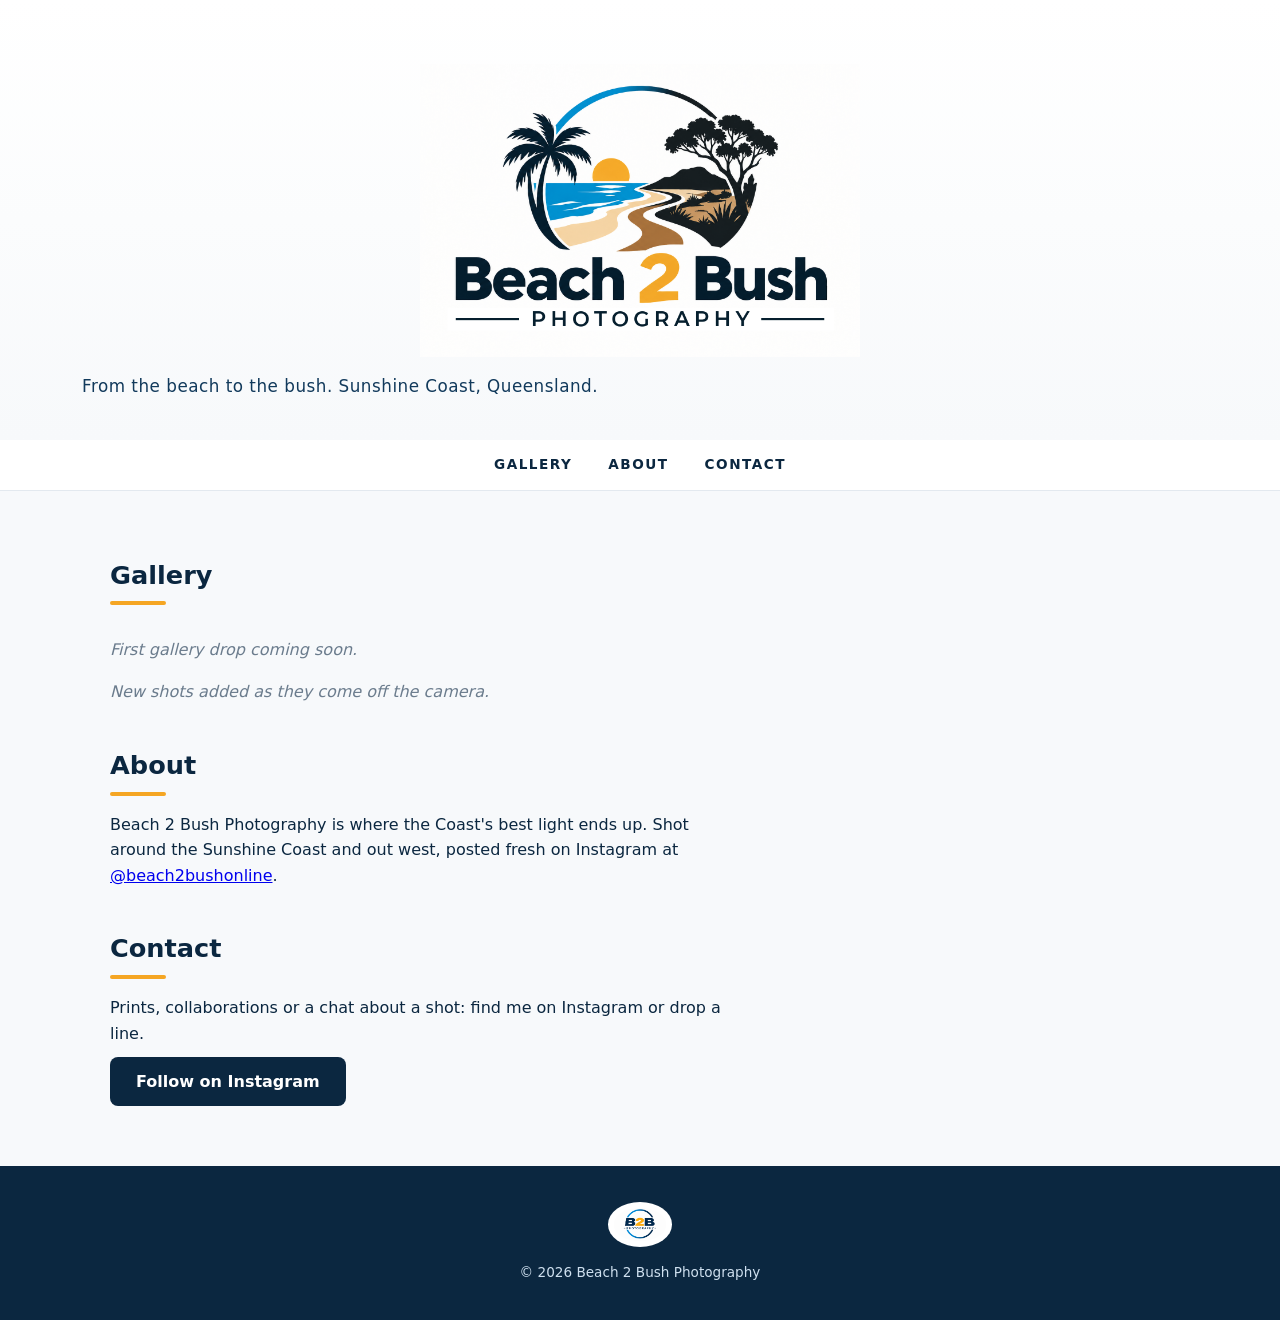
==== index.html @ 7f67438b "Beach 2 Bush Photography site" ====
<!DOCTYPE html>
<html lang="en">
<head>
<meta charset="UTF-8">
<meta name="viewport" content="width=device-width, initial-scale=1.0">
<title>Beach 2 Bush Photography</title>
<meta name="description" content="Photography from the beach to the bush. Sunshine Coast, Queensland.">
<link rel="icon" type="image/png" href="images/badge.png">
<link rel="stylesheet" href="css/style.css">
</head>
<body>
<header class="hero">
  <img src="images/logo.png" alt="Beach 2 Bush Photography" class="logo">
  <p class="tagline">From the beach to the bush. Sunshine Coast, Queensland.</p>
</header>

<nav>
  <a href="#gallery">Gallery</a>
  <a href="#about">About</a>
  <a href="#contact">Contact</a>
</nav>

<main>
  <section id="gallery">
    <h2>Gallery</h2>
    <div class="grid" id="grid"></div>
    <p class="note">New shots added as they come off the camera.</p>
  </section>

  <section id="about">
    <h2>About</h2>
    <p>Beach 2 Bush Photography is where the Coast's best light ends up. Shot around the Sunshine Coast and out west, posted fresh on Instagram at <a href="https://www.instagram.com/beach2bushonline/" target="_blank">@beach2bushonline</a>.</p>
  </section>

  <section id="contact">
    <h2>Contact</h2>
    <p>Prints, collaborations or a chat about a shot: find me on Instagram or drop a line.</p>
    <a class="button" href="https://www.instagram.com/beach2bushonline/" target="_blank">Follow on Instagram</a>
  </section>
</main>

<footer>
  <img src="images/badge.png" alt="B2B" class="badge">
  <p>&copy; 2026 Beach 2 Bush Photography</p>
</footer>

<script>
// Drop photos in images/gallery/ named in order and list them here, or just fill this array.
const photos = [
  // "images/gallery/IMG_9605.jpg",
  // "images/gallery/IMG_7807.jpg"
];
const grid = document.getElementById('grid');
if (photos.length === 0) {
  grid.innerHTML = '<p class="empty">First gallery drop coming soon.</p>';
} else {
  photos.forEach(src => {
    const fig = document.createElement('figure');
    fig.innerHTML = '<img loading="lazy" src="' + src + '" alt="Photograph"><figcaption></figcaption>';
    grid.appendChild(fig);
  });
}
</script>
</body>
</html>
---- css/style.css ----
:root { --navy:#0b2740; --navy2:#123a5c; --blue:#1e88d2; --amber:#f5a623; --bg:#f7f9fb; }
* { margin:0; padding:0; box-sizing:border-box; }
body { font-family:'Segoe UI', system-ui, -apple-system, Arial, sans-serif; background:var(--bg); color:var(--navy); line-height:1.6; }
.hero { text-align:center; padding:64px 20px 40px; background:linear-gradient(180deg,#ffffff,#f7f9fb); }
.hero .logo { max-width:440px; width:70%; height:auto; }
.tagline { color:var(--navy2); margin-top:8px; font-size:1.05rem; letter-spacing:.5px; }
nav { display:flex; justify-content:center; gap:36px; padding:14px 0; background:#fff; border-bottom:1px solid #e3e9ef; position:sticky; top:0; z-index:5; }
nav a { color:var(--navy); text-decoration:none; font-weight:600; text-transform:uppercase; font-size:.85rem; letter-spacing:1.5px; }
nav a:hover { color:var(--blue); }
main { max-width:1100px; margin:0 auto; padding:24px 20px 60px; }
h2 { font-size:1.6rem; margin:40px 0 16px; color:var(--navy); }
h2::after { content:''; display:block; width:56px; height:4px; background:var(--amber); margin-top:6px; border-radius:2px; }
.grid { display:grid; grid-template-columns:repeat(auto-fill,minmax(260px,1fr)); gap:14px; }
.grid img { width:100%; height:240px; object-fit:cover; border-radius:10px; display:block; box-shadow:0 2px 8px rgba(11,39,64,.12); }
.note, .empty { color:#6b7c8d; font-style:italic; margin-top:16px; }
p { max-width:640px; }
.button { display:inline-block; margin-top:10px; background:var(--navy); color:#fff; padding:12px 26px; border-radius:8px; text-decoration:none; font-weight:600; }
.button:hover { background:var(--navy2); }
footer { text-align:center; padding:36px 20px; background:var(--navy); color:#cfe0ef; }
footer .badge { width:64px; border-radius:50%; background:#fff; padding:6px; }
footer p { max-width:none; margin-top:8px; font-size:.85rem; }
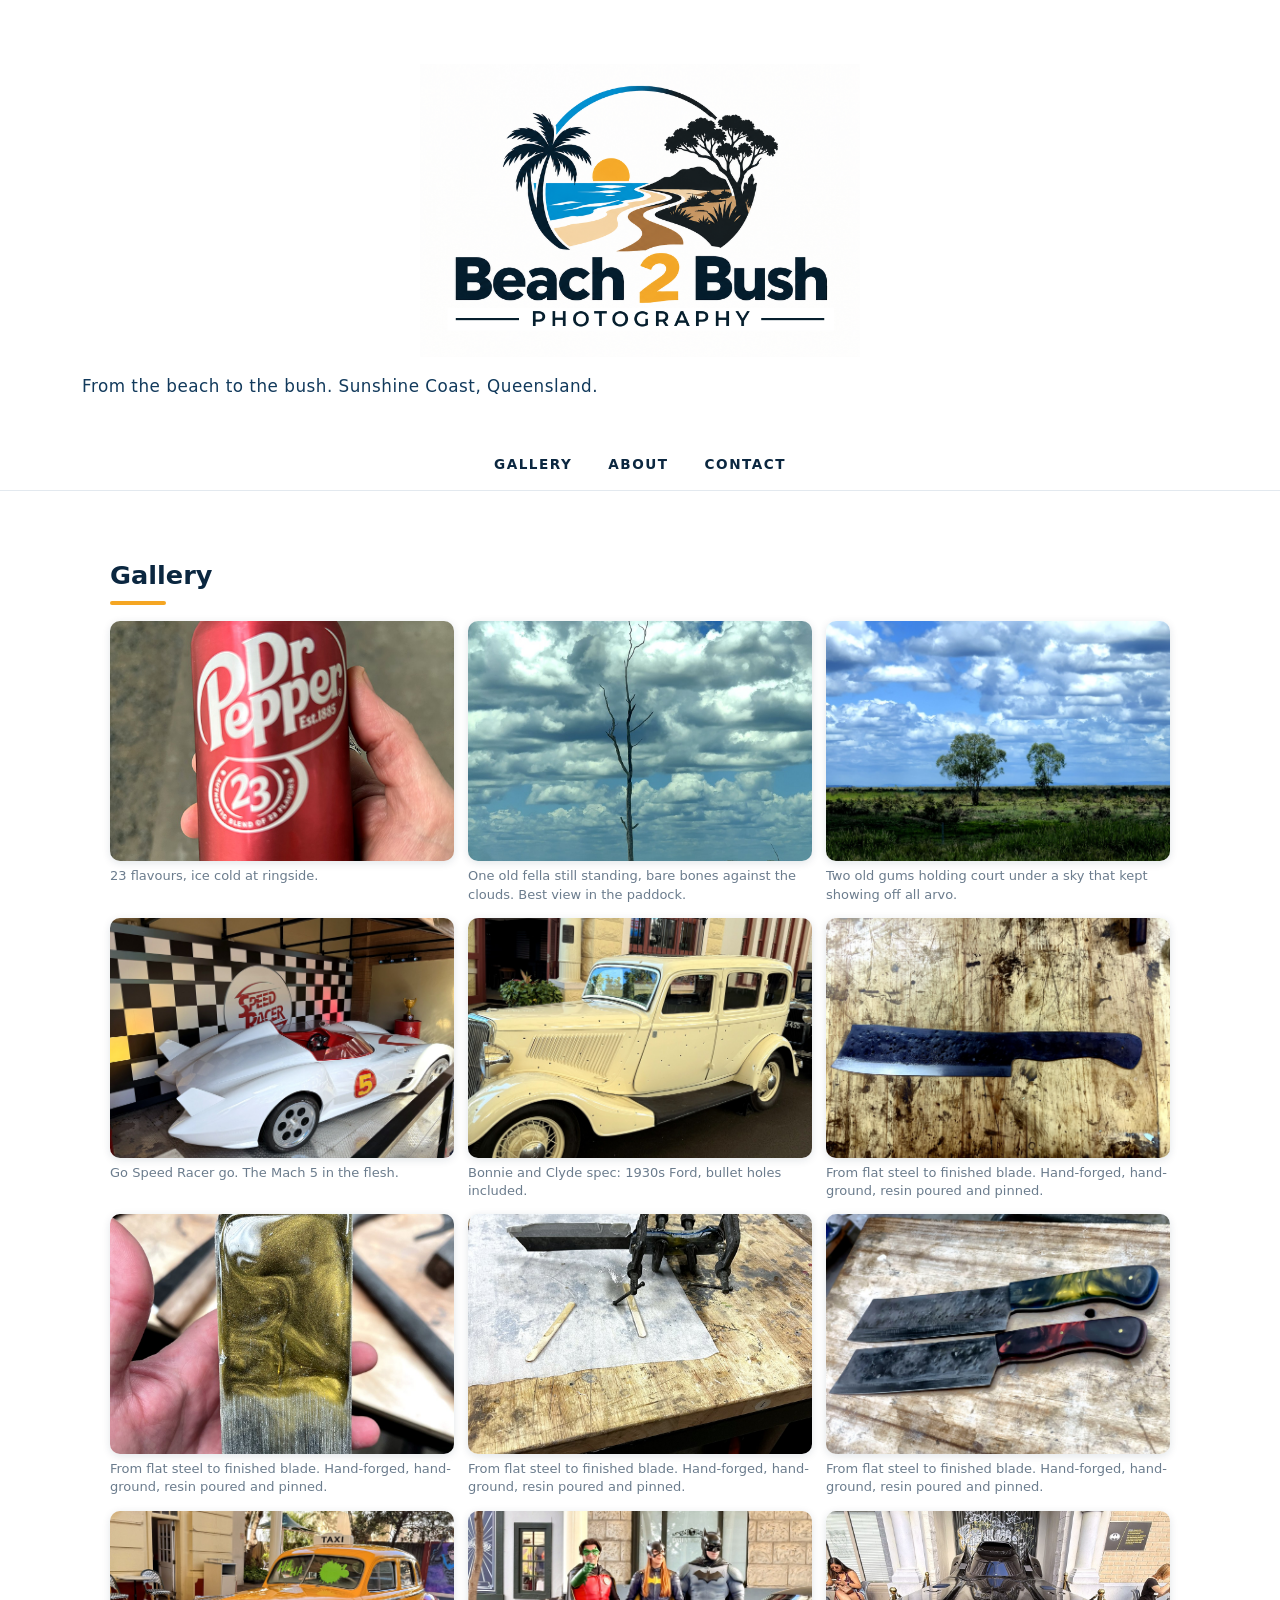
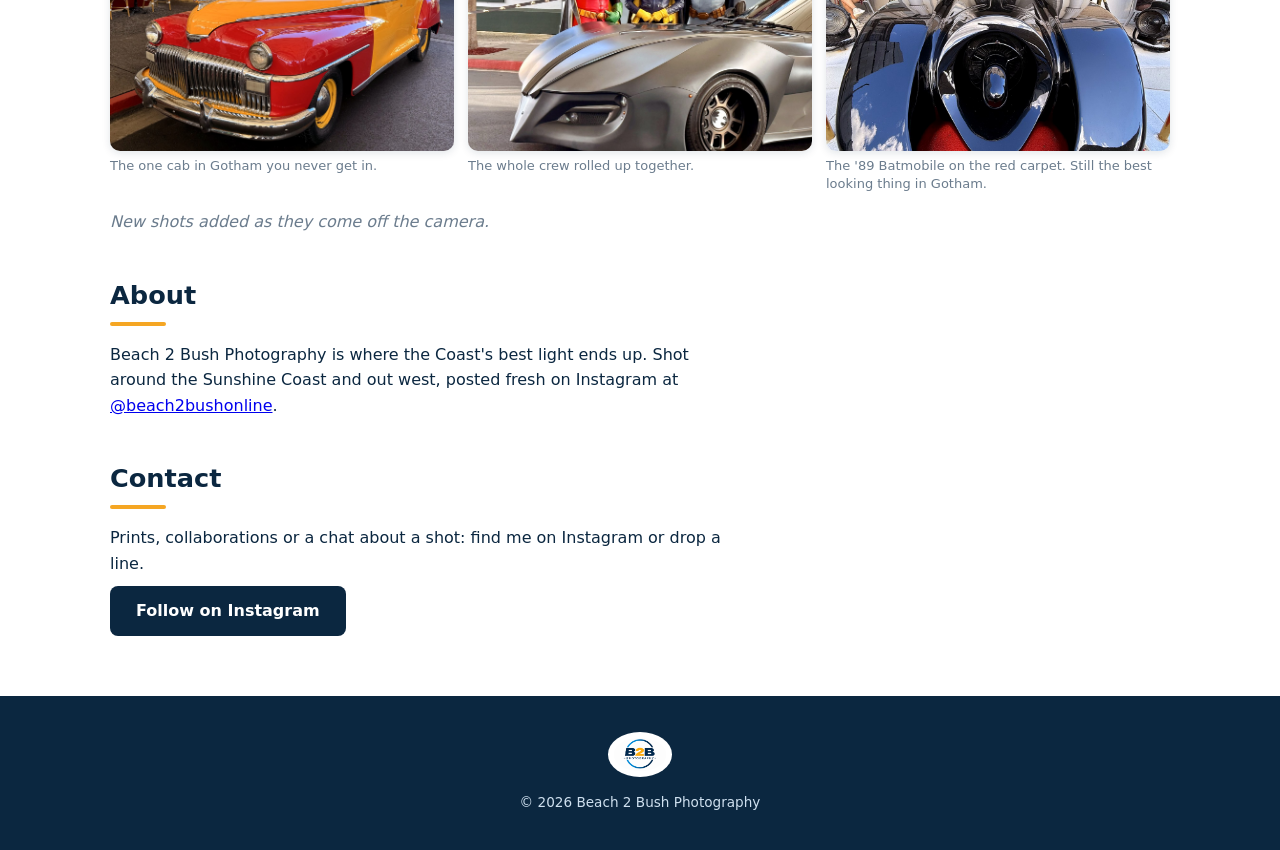
==== commit 0f9c4338: "Gallery: 12 posted shots with captions" ====
--- a/index.html
+++ b/index.html
@@ -45,21 +45,33 @@
 </footer>
 
 <script>
-// Drop photos in images/gallery/ named in order and list them here, or just fill this array.
+// Posted shots from beach2bushonline. Every insta post lands here with its caption.
 const photos = [
-  // "images/gallery/IMG_9605.jpg",
-  // "images/gallery/IMG_7807.jpg"
+  { src: "images/gallery/img9605.jpg", cap: "23 flavours, ice cold at ringside." },
+  { src: "images/gallery/img9569.jpg", cap: "One old fella still standing, bare bones against the clouds. Best view in the paddock." },
+  { src: "images/gallery/img9570.jpg", cap: "Two old gums holding court under a sky that kept showing off all arvo." },
+  { src: "images/gallery/img7775.jpg", cap: "Go Speed Racer go. The Mach 5 in the flesh." },
+  { src: "images/gallery/img7736.jpg", cap: "Bonnie and Clyde spec: 1930s Ford, bullet holes included." },
+  { src: "images/gallery/img3025.jpg", cap: "From flat steel to finished blade. Hand-forged, hand-ground, resin poured and pinned." },
+  { src: "images/gallery/img3052.jpg", cap: "From flat steel to finished blade. Hand-forged, hand-ground, resin poured and pinned." },
+  { src: "images/gallery/img3056.jpg", cap: "From flat steel to finished blade. Hand-forged, hand-ground, resin poured and pinned." },
+  { src: "images/gallery/img3064.jpg", cap: "From flat steel to finished blade. Hand-forged, hand-ground, resin poured and pinned." },
+  { src: "images/gallery/img7735.jpg", cap: "The one cab in Gotham you never get in." },
+  { src: "images/gallery/img7796.jpg", cap: "The whole crew rolled up together." },
+  { src: "images/gallery/img7807.jpg", cap: "The '89 Batmobile on the red carpet. Still the best looking thing in Gotham." }
 ];
 const grid = document.getElementById('grid');
 if (photos.length === 0) {
   grid.innerHTML = '<p class="empty">First gallery drop coming soon.</p>';
 } else {
-  photos.forEach(src => {
+  photos.forEach(p => {
     const fig = document.createElement('figure');
-    fig.innerHTML = '<img loading="lazy" src="' + src + '" alt="Photograph"><figcaption></figcaption>';
+    const alt = p.cap.replace(/"/g, '&quot;');
+    fig.innerHTML = '<img loading="lazy" src="' + p.src + '" alt="' + alt + '"><figcaption>' + p.cap + '</figcaption>';
     grid.appendChild(fig);
   });
 }
 </script>
+
 </body>
 </html>
--- a/css/style.css
+++ b/css/style.css
@@ -1,8 +1,8 @@
 
 :root { --navy:#0b2740; --navy2:#123a5c; --blue:#1e88d2; --amber:#f5a623; --bg:#f7f9fb; }
 * { margin:0; padding:0; box-sizing:border-box; }
-body { font-family:'Segoe UI', system-ui, -apple-system, Arial, sans-serif; background:var(--bg); color:var(--navy); line-height:1.6; }
-.hero { text-align:center; padding:64px 20px 40px; background:linear-gradient(180deg,#ffffff,#f7f9fb); }
+body { font-family:'Segoe UI', system-ui, -apple-system, Arial, sans-serif; background:#ffffff; color:var(--navy); line-height:1.6; }
+.hero { text-align:center; padding:64px 20px 40px; background:#ffffff; }
 .hero .logo { max-width:440px; width:70%; height:auto; }
 .tagline { color:var(--navy2); margin-top:8px; font-size:1.05rem; letter-spacing:.5px; }
 nav { display:flex; justify-content:center; gap:36px; padding:14px 0; background:#fff; border-bottom:1px solid #e3e9ef; position:sticky; top:0; z-index:5; }
@@ -20,3 +20,5 @@
 footer { text-align:center; padding:36px 20px; background:var(--navy); color:#cfe0ef; }
 footer .badge { width:64px; border-radius:50%; background:#fff; padding:6px; }
 footer p { max-width:none; margin-top:8px; font-size:.85rem; }
+.grid figure { margin:0; }
+.grid figcaption { font-size:13px; color:#6b7c8d; margin-top:6px; line-height:1.4; }
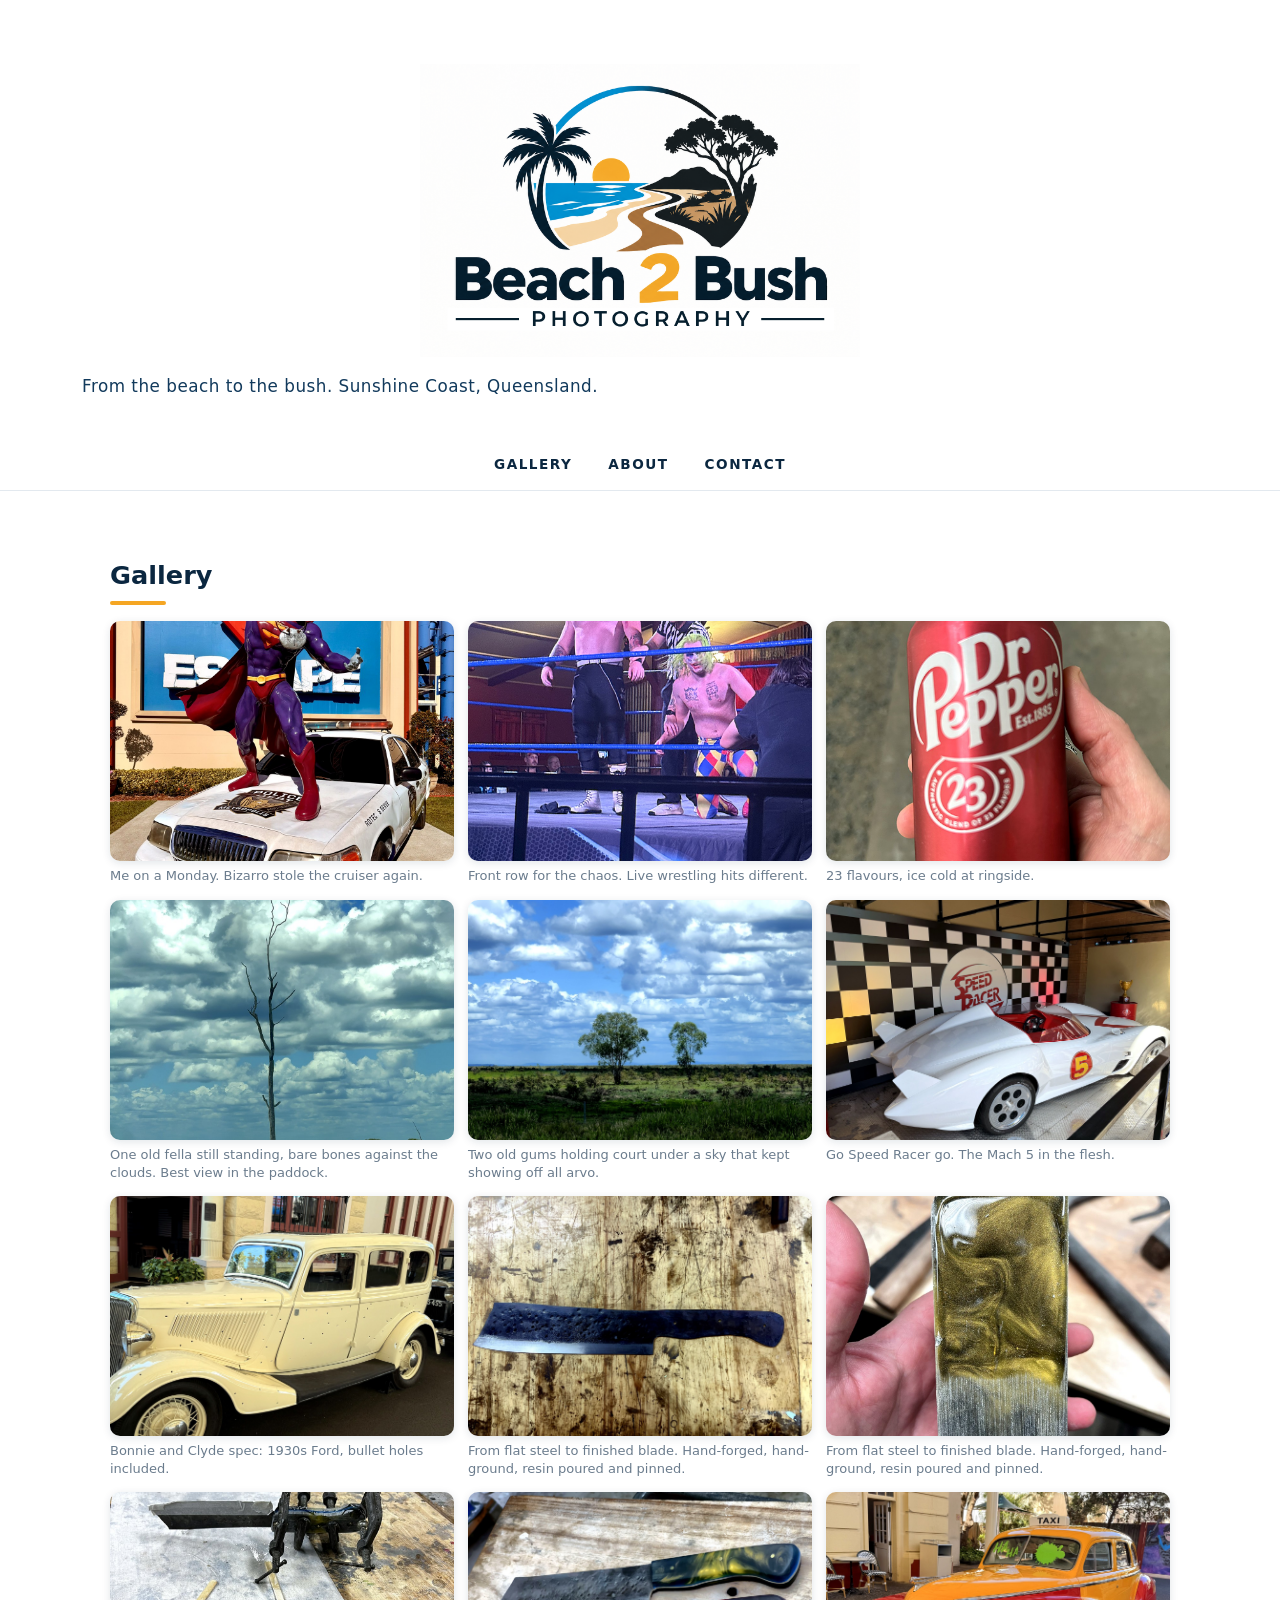
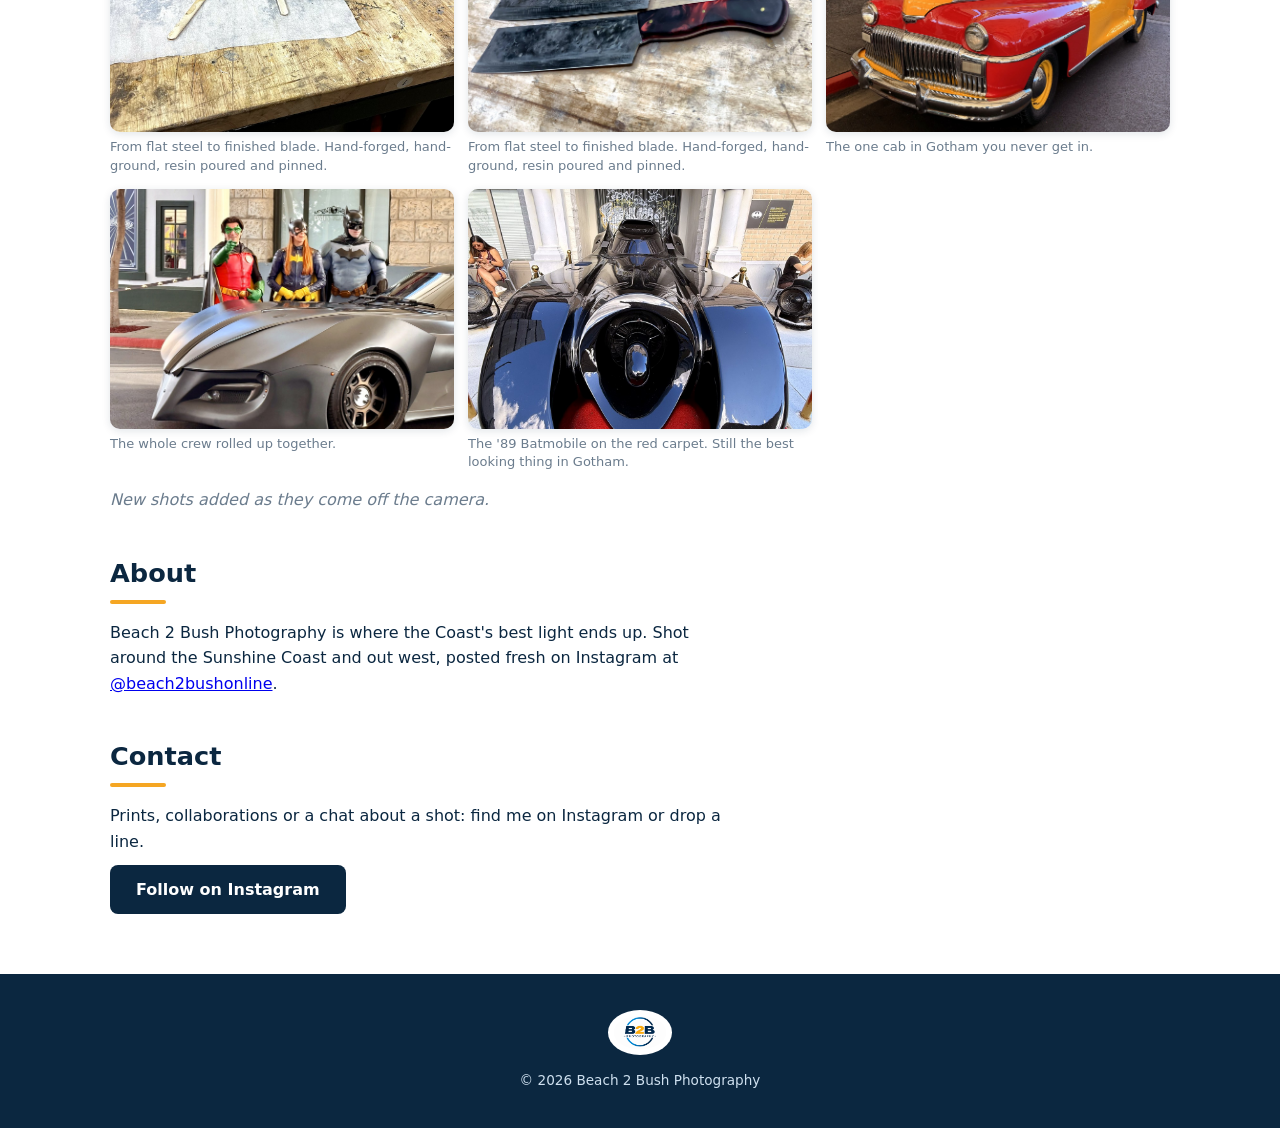
==== commit 33a31a70: "Gallery: add Bizarro (IMG_7700) and the wrestling carousel lead (IMG_0923)" ====
--- a/index.html
+++ b/index.html
@@ -47,6 +47,8 @@
 <script>
 // Posted shots from beach2bushonline. Every insta post lands here with its caption.
 const photos = [
+  { src: "images/gallery/img7700.jpg", cap: "Me on a Monday. Bizarro stole the cruiser again." },
+  { src: "images/gallery/img0923.jpg", cap: "Front row for the chaos. Live wrestling hits different." },
   { src: "images/gallery/img9605.jpg", cap: "23 flavours, ice cold at ringside." },
   { src: "images/gallery/img9569.jpg", cap: "One old fella still standing, bare bones against the clouds. Best view in the paddock." },
   { src: "images/gallery/img9570.jpg", cap: "Two old gums holding court under a sky that kept showing off all arvo." },
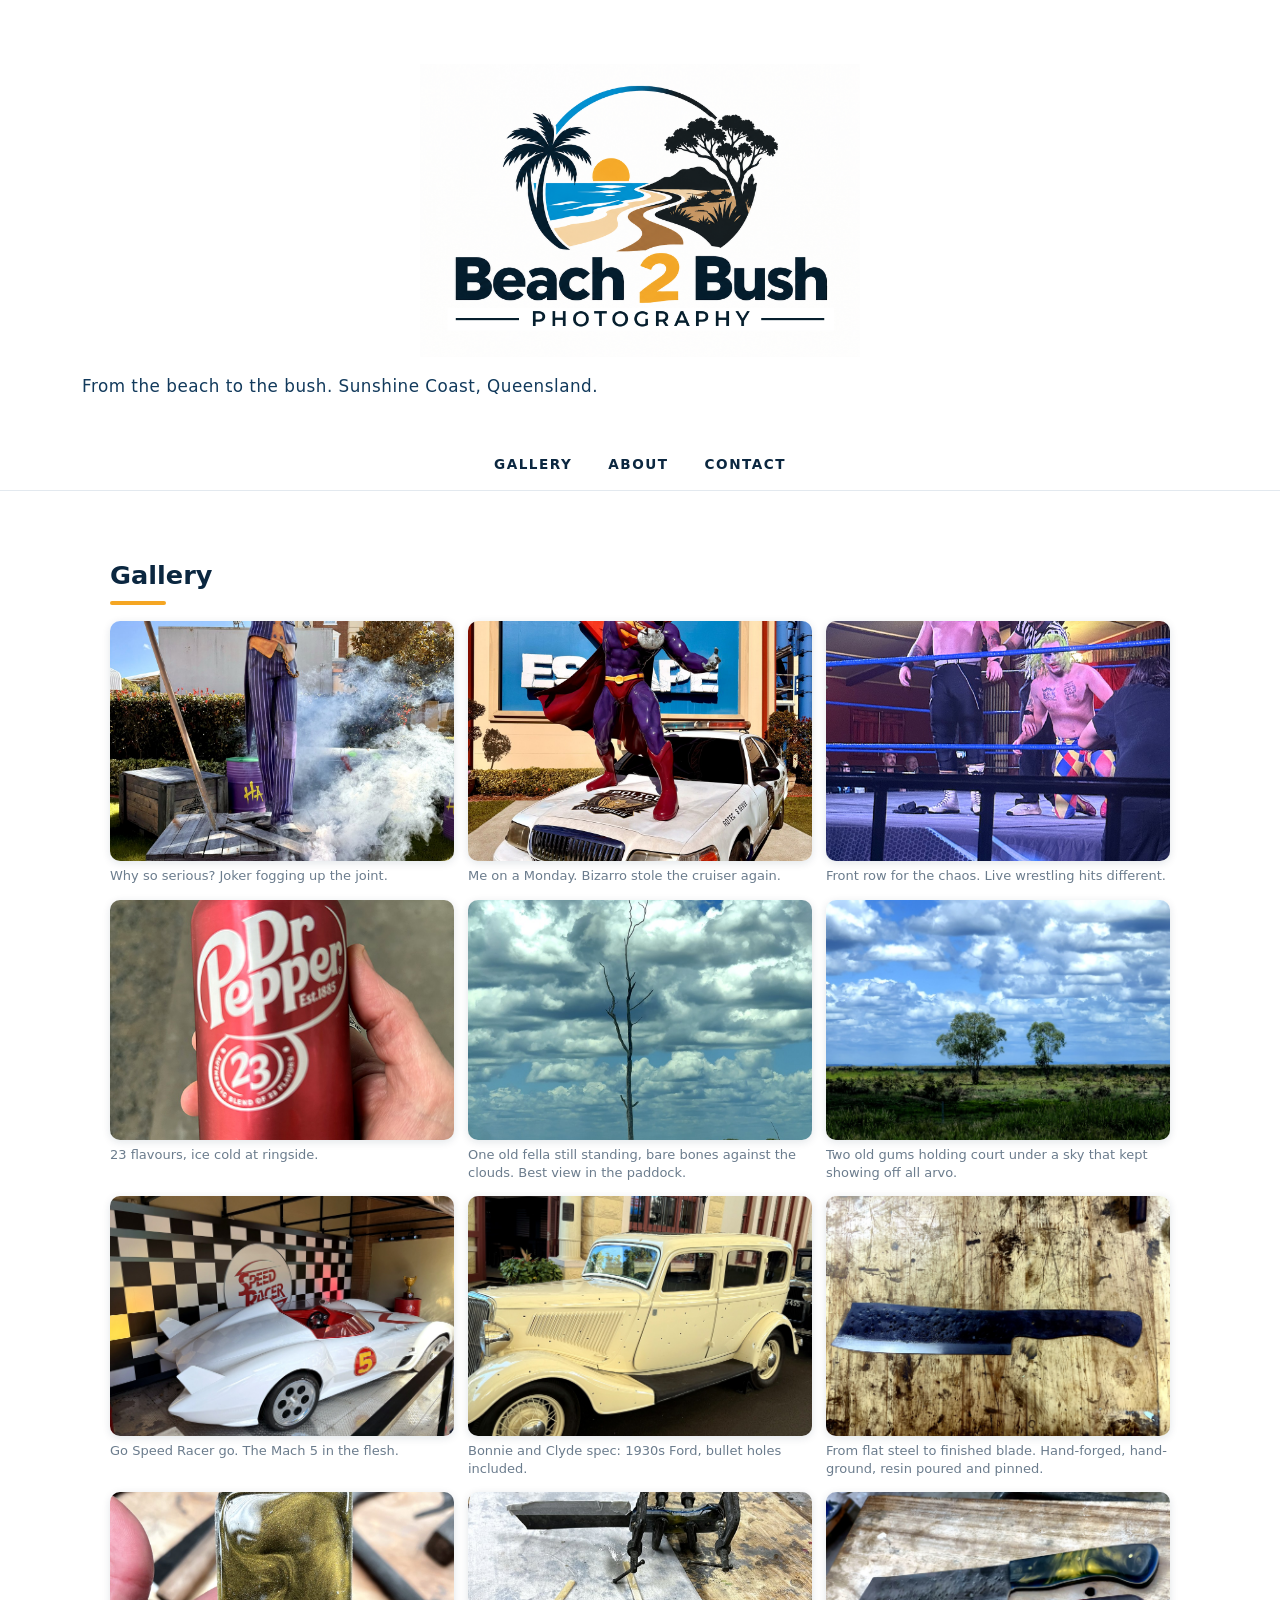
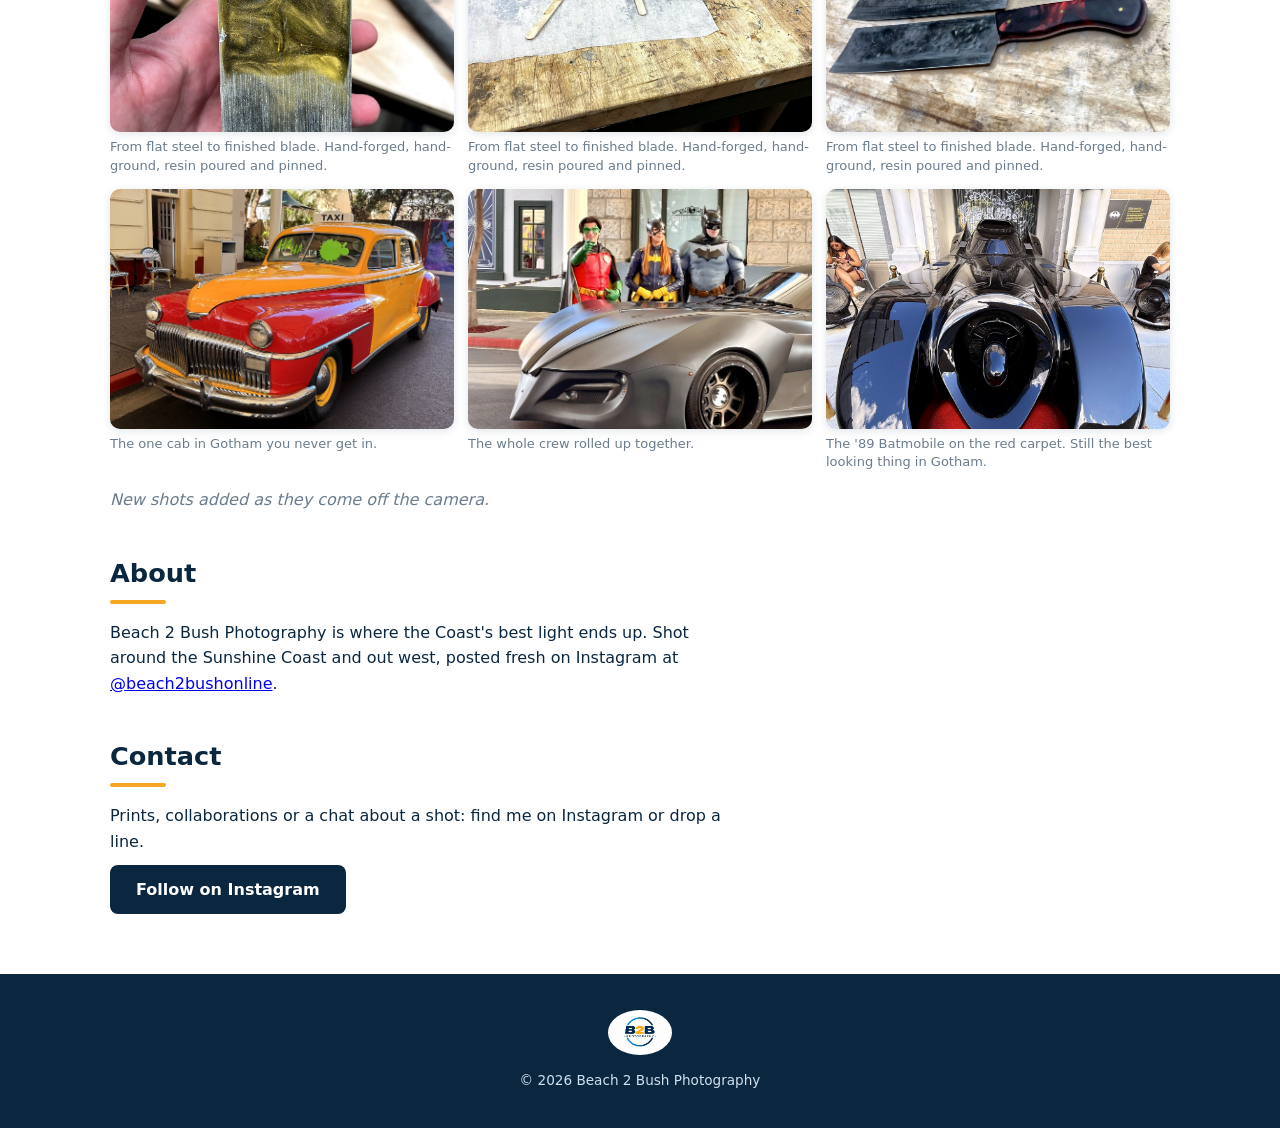
==== commit 1fa22b18: "Gallery: add Joker (IMG_7704)" ====
--- a/index.html
+++ b/index.html
@@ -47,6 +47,7 @@
 <script>
 // Posted shots from beach2bushonline. Every insta post lands here with its caption.
 const photos = [
+  { src: "images/gallery/img7704.jpg", cap: "Why so serious? Joker fogging up the joint." },
   { src: "images/gallery/img7700.jpg", cap: "Me on a Monday. Bizarro stole the cruiser again." },
   { src: "images/gallery/img0923.jpg", cap: "Front row for the chaos. Live wrestling hits different." },
   { src: "images/gallery/img9605.jpg", cap: "23 flavours, ice cold at ringside." },
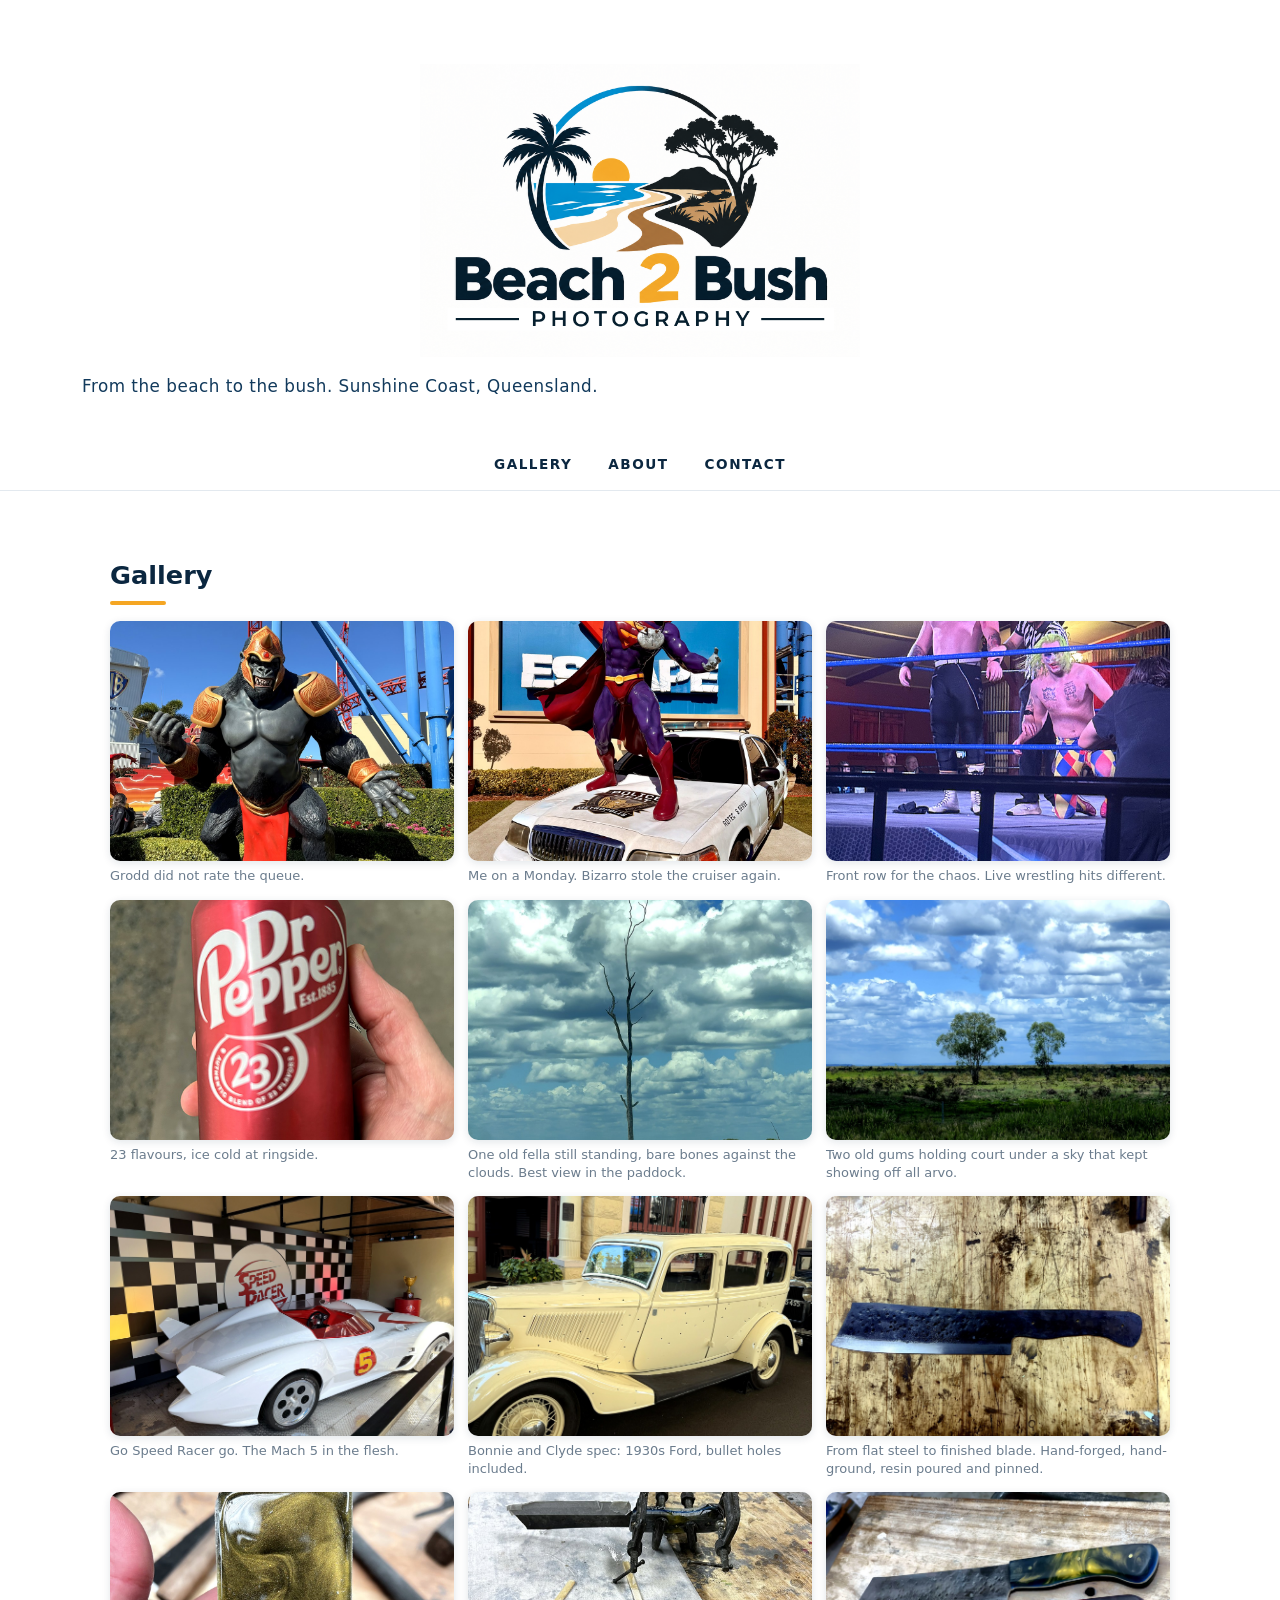
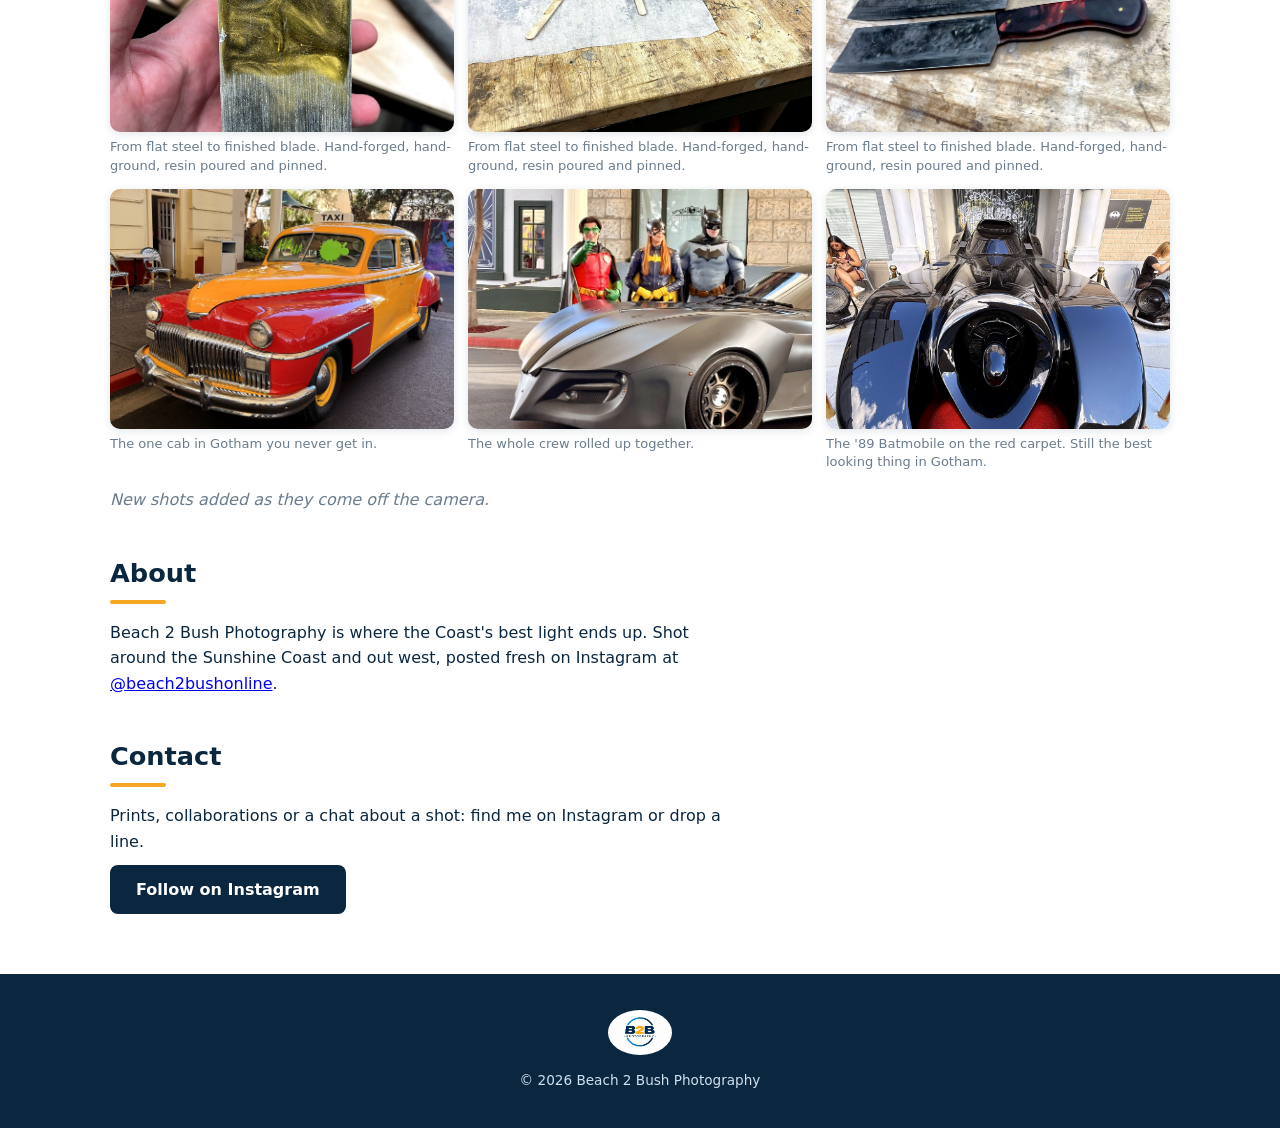
==== commit 0cfc3bf3: "Gallery: add Grodd (img7710), replace Joker entry" ====
--- a/index.html
+++ b/index.html
@@ -47,7 +47,7 @@
 <script>
 // Posted shots from beach2bushonline. Every insta post lands here with its caption.
 const photos = [
-  { src: "images/gallery/img7704.jpg", cap: "Why so serious? Joker fogging up the joint." },
+  { src: "images/gallery/img7710.jpg", cap: "Grodd did not rate the queue." },
   { src: "images/gallery/img7700.jpg", cap: "Me on a Monday. Bizarro stole the cruiser again." },
   { src: "images/gallery/img0923.jpg", cap: "Front row for the chaos. Live wrestling hits different." },
   { src: "images/gallery/img9605.jpg", cap: "23 flavours, ice cold at ringside." },
